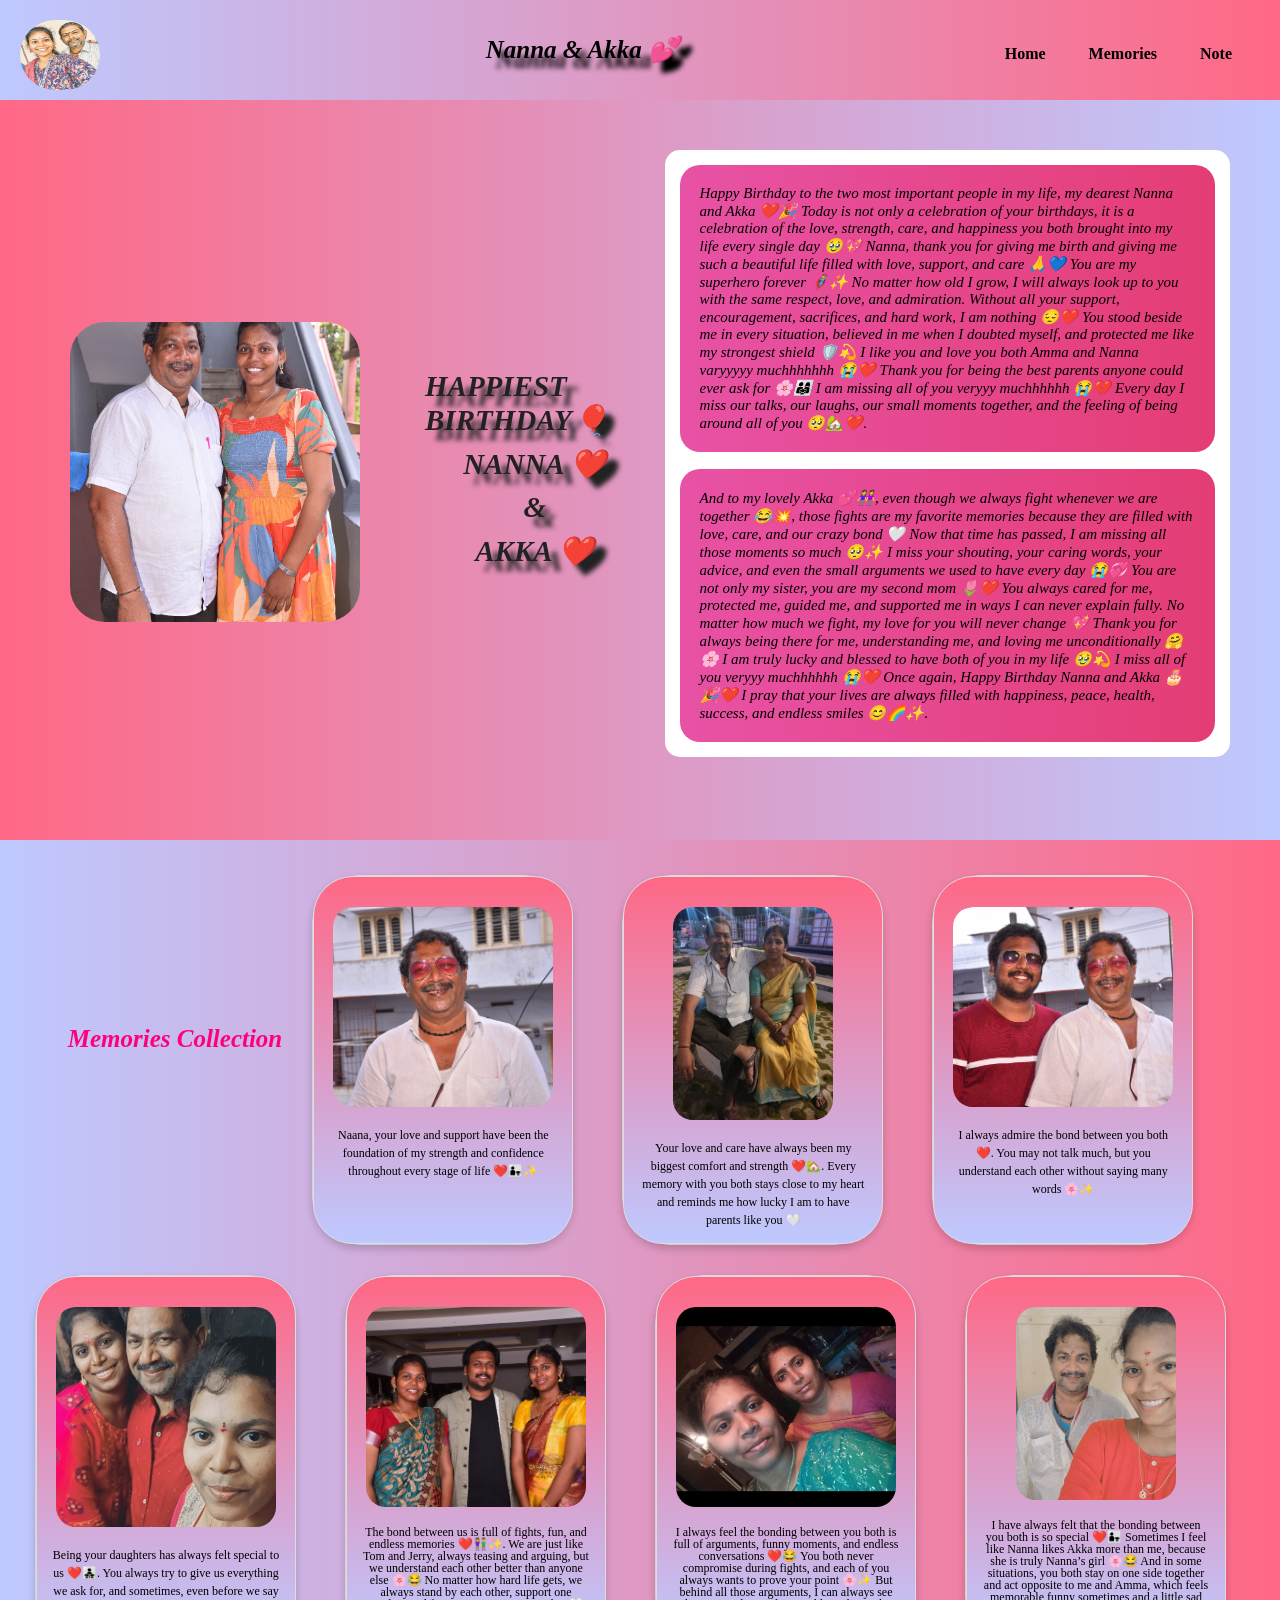
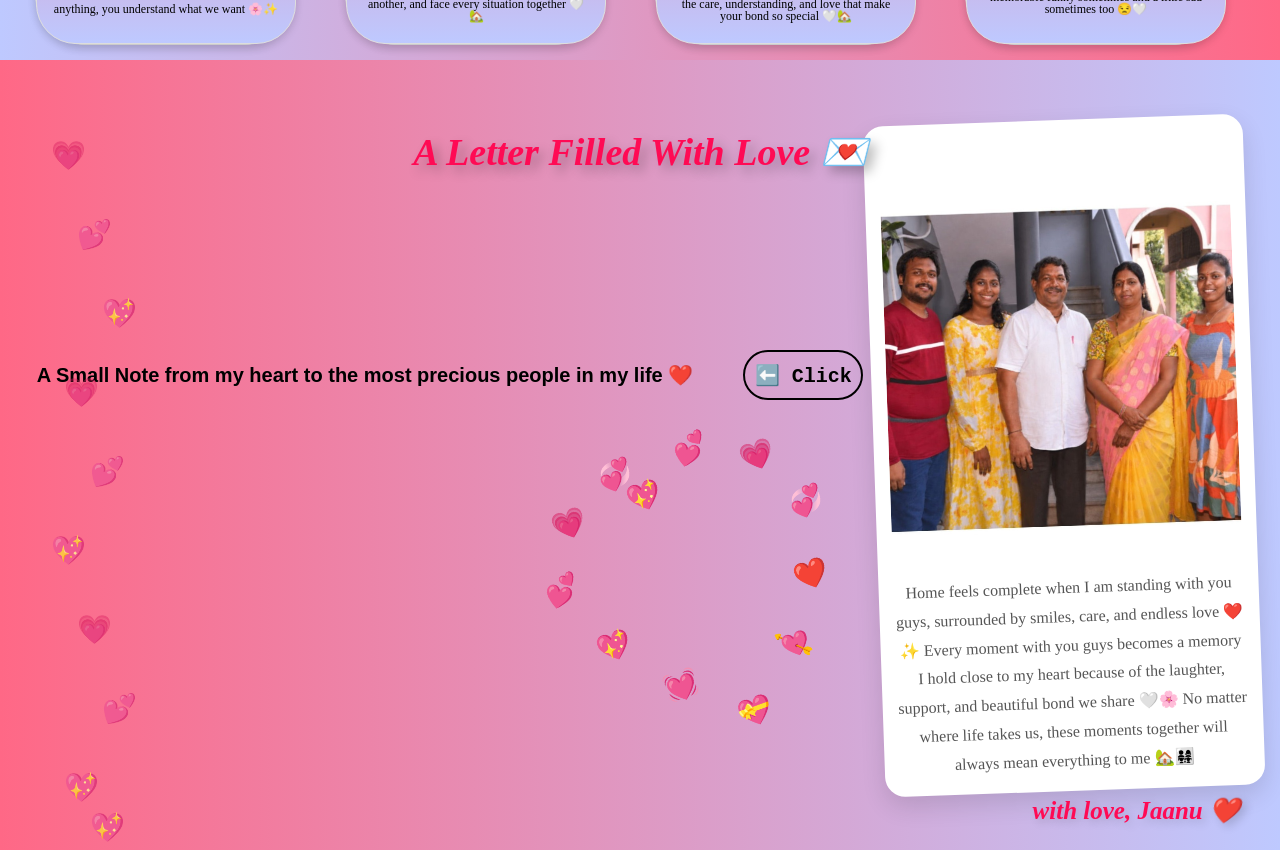
==== index.html @ ef70149a "Initial commit" ====
<!DOCTYPE html>
<html lang="en">
<head>
    <meta charset="UTF-8">
    <meta name="viewport" content="width=device-width, initial-scale=1.0">
    <meta name="viewport" content="width=device-width, initial-scale=1.0">
    <title>HBD Nanna & Akka</title>
    <link rel="stylesheet" href="styles.css">
</head>
<body>
    <div class="nav">
    <img src="./static/logo.jpeg" alt="logo">
    <h3>Nanna & Akka 💕</h3>
    <div>
        <nav>
            <a href="#home">Home</a>
            <a href="#memories">Memories</a>
            <a href="#note">Note</a>
        </nav>
    </div>
    </div>
    <section class="home" id="home">
        <div class="main">
            <div class="wish">
                <div>
                    <img src="./static/hbd.jpeg" alt="">
                </div>
                <div class="wish-text">
                    <h2 class="hbd">HAPPIEST BIRTHDAY🎈</h2>
                    <h2 class="dad">NANNA ❤️</h2> 
                    <h2 class="and">& </h2>
                    <h2 class="sis">AKKA ❤️</h2>
                </div>
            </div>
            <div class="content">
                <p>
                    Happy Birthday to the two most important people in my life, my dearest Nanna and Akka ❤️🎉 
                    Today is not only a celebration of your birthdays, it is a celebration of the love, strength, care, and happiness you 
                    both brought into my life every single day 🥹💖 Nanna, thank you for giving me birth and giving me such a beautiful life 
                    filled with love, support, and care 🙏💙 You are my superhero forever 🦸‍♂️✨ No matter how old I grow, I will always look 
                    up to you with the same respect, love, and admiration. Without all your support, encouragement, sacrifices, and hard work, 
                    I am nothing 😔❤️ You stood beside me in every situation, believed in me when I doubted myself, and protected me like my 
                    strongest shield 🛡️💫 I like you and love you both Amma and Nanna varyyyyy muchhhhhhh 😭❤️ Thank you for being the 
                    best parents anyone could ever ask for 🌸👨‍👩‍👧 I am missing all of you veryyy muchhhhhh 😭💔 Every day I miss our talks, 
                    our laughs, our small moments together, and the feeling of being around all of you 🥺🏡❤️.
                </p><br>
                <p>
                    And to my lovely Akka 💕👭, even though we always fight whenever we are together 😂💥, 
                    those fights are my favorite memories because they are filled with love, care, and our crazy bond 🤍 
                    Now that time has passed, I am missing all those moments so much 🥺✨ I miss your shouting, your caring words, 
                    your advice, and even the small arguments we used to have every day 😭💞 You are not only my sister, you are my 
                    second mom 🌷❤️ You always cared for me, protected me, guided me, and supported me in ways I can never explain fully.
                     No matter how much we fight, my love for you will never change 💖 Thank you for always being there for me, understanding 
                     me, and loving me unconditionally 🤗🌸 I am truly lucky and blessed to have both of you in my life 🥹💫 I miss all of you 
                     veryyy muchhhhhh 😭❤️ Once again, Happy Birthday Nanna and Akka 🎂🎉❤️ I pray that your lives are always filled with happiness, 
                     peace, health, success, and endless smiles 😊🌈✨.
                </p>
            </div>
        </div>
    </section>
    <section class="memories" id="memories">
        <div class="card">
            <div class="maincard">
                <h3>Memories Collection</h3>
                <div class="carditems">
                    <div class="front">
                        <img src="./static/dad.jpeg" alt="" style="height:200px;width:220px; ">
                        <h5>
                            Naana, your love and support have been the foundation of my strength and confidence throughout every stage of life ❤️👨‍👧✨</h5>
                    </div>
                    <div class="back">
                        <img src="./static/cute.jpeg" alt="" style="height:230px;width:220px; ">
                        <h5>
                            Some memories fade with time, but the moments with you stay in my heart forever 💫📸                        </h5>
                    </div>
                </div>
                <div class="carditems">
                    <div class="front">
                        <img src="./static/cuties.jpeg" alt="">
                        <h5>
                            Your love and care have always been my biggest comfort and strength ❤️🏡. Every memory with you both stays close to my heart and reminds me how lucky I am to have parents like you 🤍                        </h5>
                    </div>

                    <div class="back">
                        <img src="./static/crazy.jpeg" alt="" style="height:220px;width:220px; ">
                        <h6 style="line-height: 0.7;margin-top: 2px;">
                            I always feel that the bonding between Amma and us is full of fun, laughter, and endless memories ❤️👩‍👧‍👧
                            We spend so much time together watching dramas, movies, and enjoying every small moment 🌸🎬✨
                            Sometimes people even think we are not mother and daughters, they feel like we are three sisters, because Amma 
                            looks younger than us and the way we all laugh and enjoy together makes our bond feel so special 🤍😂
                        </h6>
                    </div>
                </div>
                <div class="carditems">
                    <div class="front">
                        <img src="./static/heros.jpeg" alt="" style="height:200px;width:220px; ">
                        <h5>
                            I always admire the bond between you both ❤️. You may not talk much, but you understand each other without saying many words 🌸✨ </h5>
                     </div>

                    <div class="back">
                        <img src="./static/copy cat.jpeg" alt="" style="height:220px;width:220px; ">
                        <h6 style="line-height: 0.8;margin-top: 6px;">
                            I always feel that the bonding between you both is full of fights, arguments, and funny moments ❤️😂
                            Even though you both fight a lot, I know how much you care for each other and for me 🌸✨
                            In every difficult situation, you both stand by me, support me, and help me in every possible way, which 
                            always makes me feel lucky and safe 🤍🏡
                        </h6>
                    </div>
                </div>
                <div class="carditems">
                    <div class="front">
                        <img src="./static/tri.jpeg" alt="" style="height:220px;width:220px; ">
                        <h5>
                            Being your daughters has always felt special to us ❤️👨‍👧‍👧. You always try to give us everything we ask for, and sometimes, even before we say anything, you understand what we want 🌸✨</h5>
                    </div>

                    <div class="back">
                        <img src="./static/admiring.jpeg" alt="" style="height:220px;width:220px; ">
                        <h6>
                            No matter how much we fight, laugh, tease, or annoy each other, you will always be my safe place ❤️👭
                            From sharing little secrets 🤭
                            to supporting each other during hard days 🌸
                            our bond keeps getting stronger with every memory ✨
                        </h6>
                    </div>
                </div>
                <div class="carditems">
                    <div class="front">
                        <img src="./static/trio.jpeg" alt="" style="height:200px;width:220px; ">
                        <h6>
                            The bond between us is full of fights, fun, and endless memories ❤️👫✨. We are just like Tom and Jerry, 
                            always teasing and arguing, but we understand each other better than anyone else 🌸😂 No matter how hard 
                            life gets, we always stand by each other, support one another, and face every situation together 🤍🏡
                        </h6>
                    </div>

                    <div class="back">
                        <img src="./static/amma nanna.jpeg" alt="" style="height:220px;width:220px; ">
                        <h6 style="line-height: 0.7;margin-top: 1px;">
                            I have always felt that the bonding between you both is built on silent understanding and support ❤️🏡
                            You both never openly express your struggles and always try to handle every difficulty quietly without letting 
                            me see the pain behind it 🌸🤍 No matter how hard the situation becomes, I can always see the way you both 
                            understand each other without many words and stay strong for one another through every difficult phase ✨
                        </h6>
                    </div>
                </div>
                <div class="carditems">
                   <div class="front">
                        <img src="./static/akka amma.jpeg" alt="" style="height:200px;width:220px; ">
                        <h6>
                            I always feel the bonding between you both is full of arguments, funny moments, and endless conversations ❤️😂
                            You both never compromise during fights, and each of you always wants to prove your point 🌸✨
                            But behind all those arguments, I can always see the care, understanding, and love that make your bond so special 🤍🏡

                        </h6>
                    </div>

                    <div class="back">
                        <img src="./static/strength.jpeg" alt="" style="height:220px;width:220px; ">
                        <h6>
                            I always feel that you three are so similar in many ways ❤️✨
                            None of you easily express your worries or problems  to others 🌸
                            You always try to stay strong and solve everything by yourselves, no matter how difficult the situation is 🤍🏡
                        </h6>
                    </div>
                </div>
                <div class="carditems">
                    <div class="front">
                        <img src="./static/akka nanna.jpeg" alt="">
                        <h6>
                            I have always felt that the bonding between you both is so special ❤️👨‍👧
                            Sometimes I feel like Nanna likes Akka more than me, because she is truly Nanna’s girl 🌸😂
                            And in some situations, you both stay on one side together and act opposite to me and Amma, 
                            which feels memorable funny sometimes and a little sad sometimes too 😒🤍
                        </h6>
                    </div>

                    <div class="back">
                        <img src="./static/me nanna.jpeg" alt="" style="height:200px;width:220px; ">
                        <h5 style="line-height: 0.8;margin-top: 6px;">
                            Nanna, I know I am always Amma’s girl, and in most situations I support Amma only ❤️😂
                            But that never means I love you any less, because I love you both in the same way 🌸✨
                            I always enjoy arguing with you for small things, especially when I take Amma’s side just for fun 🤍
                            Those funny arguments, disagreements, and little conversations with you are some of my favorite memories, 
                            and I love them so much Nanna 🏡👨‍👧
                        </h5>
                    </div>
                </div>
                <div class="carditems">
                    <div class="front">
                        <img src="./static/feel.jpeg" alt="" style="height: 210px;">
                        <h5>
                            You are not only my sister, you are my best friend, my happiness, and my forever partner in all the chaos 💕🌈
                        </h5>
                    </div>

                    <div class="back">
                        <img src="./static/hero.jpeg" alt="">
                        <h5 style="line-height: 1.3;margin-top: 10px;">
                            Nanna, you have always been my hero ❤️👨‍👧
                            The way you stay strong, take care of everyone, and handle every responsibility inspires me every day 🌸✨
                            Your support, love, and silent sacrifices mean more to me than words can ever express 🤍🏡
                        </h5>
                    </div>
                </div>
            </div>
        </div>
    </section>
    <section class="note" id="note">

        <div class="container" id="container">

            <!-- HEARTS -->

            <div class="heart heart1">💖</div>

            <div class="heart heart2">💕</div>

            <div class="heart heart3">💗</div>

            <div class="heart heart4">💖</div>

            <div class="heart heart5">💕</div>

            <div class="heart heart6">💗</div>

            <div class="heart heart7">💖</div>

            <div class="heart heart8">💕</div>

            <div class="heart heart9">💗</div>

            <div class="heart heart10">💖</div>
            
            <!-- <div class="heart heart11">❤️</div>

            <div class="heart heart12">💕</div>

            <div class="heart heart13">💗</div>

            <div class="heart heart14">💖</div>

            <div class="heart heart15">💕</div>

            <div class="heart heart16">💗</div>

            <div class="heart heart17">💖</div>

            <div class="heart heart18">❤️</div>

            <div class="heart heart19">💗</div>

            <div class="heart heart20">❤️</div> -->
        </div>
        <h2 class="note-heading">
            A Letter Filled With Love 💌
        </h2>
        <div class="text">
            <h1>
                <button>
                    <a href="envolop.html">
                        A Small Note from my heart to the most precious people in my life ❤️
                    </a>
                <button class="click">
                    <a href="envolop.html" class="clickbtn">⬅️ Click</a>
                </button>
                </button>
            </h1>
        </div>
        <div class="heart-shape">

            <span>💖</span>
            <span>💕</span>
            <span>💗</span>
            <span>💞</span>
            <span>❤️</span>
            <span>💘</span>
            <span>💝</span>
            <span>💓</span>
            <span>💖</span>
            <span>💕</span>
            <span>💗</span>
            <span>💞</span>
        </div>

        <div class="note-card">
            <div class="note-content">
                <img src="./static/family.jpeg" >
                <p>Home feels complete when I am standing with you guys, surrounded by smiles, care, and endless love ❤️✨ 
                    Every moment with you guys becomes a memory I hold close to my heart because of the laughter, support, 
                    and beautiful bond we share 🤍🌸 No matter where life takes us, these moments together will always mean 
                    everything to me 🏡👨‍👩‍👧‍👧</p>
            </div>
        </div>
        <h3 class="with-love">
            with love, Jaanu ❤️
        </h3>
    </section>
</body>
</html>
---- styles.css ----
body{
    margin: 0px;
}
*{
    margin: 0;
    padding: 0;
    box-sizing: border-box;
}
.nav{
    background: linear-gradient(to left, #ff6886, #bec9ff);
    color: black;
    display: flex;
    height: 100px;
    justify-content: space-between;
    h3{
        margin-top: 35px;
        padding-left:70px;
        font-family: Cambria, Cochin, Georgia, Times, 'Times New Roman', serif; 
        font-style: italic;
        font-size: 25px;
        text-shadow: 10px 10px 5px;
        transition: color 0.25s,
                    font-family 0.25s,
                    margin 0.25s;
        cursor: pointer;
    }
    h3:hover{
        margin: 35px;
        color: rgb(255, 69, 100);
        font-family: cursive;
    }
    img{
        margin: 20px;
        width: 80px;
        height: 70px;
        border-radius: 35px;
        transition: width 0.15s,
                    height 0.15s,
                    box-shadow 0.15s;
    }
    img:hover{
        width: 85px;
        height: 75px;
        box-shadow: 9px 9px 25px;
    }
    div,a{
        justify-content: space-around;
        /* margin:16px; */
        margin-top: 30px;
        margin-right: 9px;
        padding: 15px;
        text-decoration: none;
        font-weight: bold;
        color: black;
        cursor: pointer;
        transition: text-decoration 1s,
                    color 1s,
                    font-family 1s,
                    font-size 1s;
    }
    a:hover{
        text-decoration: underline;
        color: rgb(255, 33, 107);
        font-family:monospace;
        font-size: 16px;
    }
}

.home{
    background: linear-gradient(to right, #ff6886, #bec9ff);
    color: white;
    height: 740px;
    align-items: center;
    padding: 50px;
    position: relative;
    .main{
        align-items: center;
        display: flex;
        justify-content: space-between;
    }
    
    .wish{
        display:flex;
        justify-content: center;
        gap: 40px;
        padding: 20px;
        margin-top: 40px;
        /* color: #ff0059; */
        color: #222;
        font-weight: bold;
        font-style: italic;
        align-items: center;
        text-shadow: 10px 10px 5px;
        cursor: pointer;
    }
    .wish img{
        width:290px;
        height:300px;
        border-radius: 35px;
        object-fit: cover;
        transition:  transform 0.3s ease,
                     box-shadow 0.3s ease;
    }
    .wish img:hover{
        width:300px;
        height:320px;
        border-radius: 45px;
        transform: translateY(-25px);
        box-shadow: 0 12px 25px rgba(0,0,0,0.2);
    }
    .wish h2{
        padding-bottom: 10px;
        padding-left: 25px;
        margin: 0;
        font-size: 29px;
    }
    .wish h2:hover{
        font-size: 33px;
        font-weight: bold;
        
    }
    
   .wish-text{
        display: flex;
        flex-direction: column;
        justify-content: center;
        align-items: center;
    }

    .content{
        background-color: white;
        color: black;
        border: none;
        border-radius: 15px;
        padding: 15px;
        width: 670px;
        font-style: italic;
        font-size: 15px;
        cursor: pointer;
        p{
            background: linear-gradient(to right, #e852a5, #e43d75);
            padding: 20px;
            border-radius: 20px;
            cursor: pointer;
            transition: font-size 0.1s,
                        font-family 0.1s,
                        font-weight 0.2s;
        }
        p:hover{
            background: linear-gradient(to right, #f7919e,#f5b3bb);
            font-size: 16px;
            font-weight: bold;
            font-family:system-ui, -apple-system, BlinkMacSystemFont, 'Segoe UI', Roboto, Oxygen, Ubuntu, Cantarell, 'Open Sans', 'Helvetica Neue', sans-serif;
        }
        p:active{
             transform: scale(0.95);
             transition: all 0.2s
        }
    }
}

.memories{
    background: linear-gradient(to left, #ff6886, #bec9ff);
    height: 820px;
    align-items: center;
    padding: 20px;
    color: black;
    position: relative;
    .card{
        align-items: center;
        display:flex;
        justify-content: space-between;
    }
    .maincard{
        display:flex;
        flex-wrap: wrap;
        gap: 30px;
        justify-content: center;
        padding: 15px;
    }
    h3{
        color: rgb(255, 0, 123);
        font-size: 25px;
        margin-top: 150px;
        font-family: Georgia, 'Times New Roman', Times, serif;
        font-style: italic;
    }
    h3:hover{
        font-family:monospace;
        font-style: italic;
        font-size: 23px;
    }
    .maincard .carditems{
        width: 260px;
        height: 370px;
        position: relative;
        background-color: white;
        margin-right: 20px;
        border: 1px solid #ddd;
        border-radius: 50px;
        text-align: center;
        box-shadow: 0 4px 8px rgba(0,0,0,0.1);
        transition: transform 0.9s;
        transform-style: preserve-3d;
        cursor: pointer;
    }
    .carditems:hover {
        /* transform: translateY(-5px); Slight lift effect on hover */
        transform: rotateY(180deg);
    }
    .carditems:active {
        transform: rotateX(360deg);
    }
    
    .front,
    .back{
        position: absolute;
        width: 260px;
        height: 100%;
        background-color: white;
        border-radius: 40px;
        border: 1px solid #ddd;
        box-shadow: 0 4px 8px rgba(0,0,0,0.1);
        backface-visibility: hidden;
        overflow: hidden;
        padding: 15px;
        text-align: center;
    }

    .front{
        background: linear-gradient(to bottom, #ff6886, #bec9ff);
    }
    .front img{
        margin-top: 15px;
        width: 160px;
        height: auto;
        object-fit: cover;
        border-radius: 20px;
    }
    .front h5{
        margin-top: 15px;
        font-size: 12px;
        font-family: cursive;
        font-weight: 500;
        line-height: 1.5;
    }
    .front h6{
        margin-top: 15px;
        font-size: 12px;
        font-family: cursive;
        font-weight: 500;
        line-height: 1.0;
    }

    .back{
        transform: rotateY(180deg);
        background: linear-gradient(to right, #ffb6c1, #ffd6e8);
    }
    .back img{
        margin-top: 15px;
        width: 160px;
        height: auto;
        object-fit: cover;
        border-radius: 20px;
    }

    .back h5{
        margin-top: 15px;
        font-size: 12px;
        font-family: cursive;
        line-height: 1.5;
        color: #222;
    }
    .back h6{
        margin-top: 15px;
        font-size: 12px;
        font-family: cursive;
        line-height: 1.0;
        color: #222;
    }
}
.note{
    background: linear-gradient(to right, #ff6886, #bec9ff);
    height: 790px;
    align-items: center;
    padding: 20px;
    color: black;
    display:flex;
    justify-content: space-around;
    position: relative;
    overflow: hidden;
    img{
        width: 250px;
        height: 210px;
        border-radius: 35px;

    }
    button{
        border: none;
        background:none
    }
    a{
        color: black;
        text-decoration: none;
        font-size: 20px;
        font-weight: bold;
    }
    a:hover{
        font-family: monospace;
        font-size: 22px;

    }
    h1{
        margin-top: 20px;
    }
    .text{
        margin-top: -180px;
    }
    .note-heading{
        position: absolute;

        top: 70px;
        left: 50%;

        transform: translateX(-50%);

        font-size: 38px;
        font-family: cursive;
        font-style: italic;
        font-weight: bold;

        color: #ff0a54;

        text-shadow: 6px 6px 12px rgba(0,0,0,0.25);

        z-index: 5;

        text-align: center;

        animation: glow 2s infinite alternate;
    }

    /* Glow Effect */

    @keyframes glow{
 
        from{
            transform: translateX(-50%) scale(1);
        }

        to{
            transform: translateX(-50%) scale(1.05);
        }
    }
    .click{
        margin-left: 50px;
        width:120px;
        height: 50px;
        border-radius: 25px;
        color: white;
        font-size: 18px;
        border: none;
        border: 2px solid black;
        font-family: monospace;
        cursor: pointer;
    }
    .click:hover{
        width: 150px;
        height: 60px;
        color: white;
        font-family: cursive;
        font-size: 20px;

    }
    .note-card{
        background:white;
        padding:15px;
        border-radius:20px;
        box-shadow:0 10px 25px rgba(0,0,0,0.12);
        transform:rotate(-2deg);
        transition:0.4s;
        width:380px;
        height: auto;
        cursor: pointer;
    }
    .note-card:hover{
        transform:scale(1.03);

    }
    .note-content img{
        width:350px;
        height:420px;
        object-fit:cover;
        border-radius:15px;
    }

    .note-content p{
        margin-top:15px;
        text-align:center;
        line-height:1.8;
        color:#555;
    }

    /* HEARTS */

    .heart{
        position: absolute;
        font-size: 28px;
        animation: floatHearts 6s linear infinite;
        opacity: 0.8;
    }

    /* Different Positions */

    .heart1{ left:5%; top:90%; animation-delay:0s; }
    .heart2{ left:8%; top:80%; animation-delay:1s; }
    .heart3{ left:6%; top:70%; animation-delay:2s; }
    .heart4{ left:4%; top:60%; animation-delay:3s; }
    .heart5{ left:7%; top:50%; animation-delay:4s; }
    .heart6{ left:5%; top:40%; animation-delay:5s; }
    .heart7{ left:8%; top:30%; animation-delay:1.5s; }
    .heart8{ left:6%; top:20%; animation-delay:2.5s; }
    .heart9{ left:4%; top:10%; animation-delay:3.5s; }
    .heart10{ left:7%; top:95%; animation-delay:4.5s; }

    .heart11{ left:95%; top:90%; animation-delay:0.5s; }
    .heart12{ left:97%; top:80%; animation-delay:1.5s; }
    .heart13{ left:96%; top:70%; animation-delay:2.5s; }
    .heart14{ left:98%; top:60%; animation-delay:3.5s; }
    .heart15{ left:96%; top:50%; animation-delay:4.5s; }
    .heart16{ left:98%; top:40%; animation-delay:5.5s; }
    .heart17{ left:97%; top:30%; animation-delay:1s; }
    .heart18{ left:95%; top:20%; animation-delay:2s; }
    .heart19{ left:98%; top:10%; animation-delay:3s; }
    .heart20{ left:96%; top:95%; animation-delay:4s; }

    /* FLOAT ANIMATION */

    @keyframes floatHearts{

        0%{
            transform: translateY(0) scale(0.8);
            opacity: 0;
        }

        20%{
            opacity: 1;
        }

        50%{
            transform: translateY(-120px) translateX(10px) scale(1);
        }

        100%{
            transform: translateY(-250px) translateX(-10px) scale(1.2);
            opacity: 0;
        }
    }

    .heart-shape{
    position: absolute;

    left: 40%;
    top: 47%;

    width: 350px;
    height: 320px;
    transform: rotate(-20deg);
}
.heart-shape:hover{
    width: 450px;
    height: 320px;
    transform: rotate(-2deg);
}

/* Common Heart Style */

.heart-shape span{
    position: absolute;
    font-size: 28px;

    animation: pulse 2s infinite ease-in-out;
}

/* Heart Shape Positions */

.heart-shape span:nth-child(1){
    top: 40px;
    left: 150px;
}

.heart-shape span:nth-child(2){
    top: 10px;
    left: 210px;
}

.heart-shape span:nth-child(3){
    top: 40px;
    left: 270px;
}

.heart-shape span:nth-child(4){
    top: 100px;
    left: 300px;
}

.heart-shape span:nth-child(5){
    top: 170px;
    left: 280px;
}

.heart-shape span:nth-child(6){
    top: 230px;
    left: 240px;
}

.heart-shape span:nth-child(7){
    top: 280px;
    left: 180px;
}

.heart-shape span:nth-child(8){
    top: 230px;
    left: 120px;
}

.heart-shape span:nth-child(9){
    top: 170px;
    left: 70px;
}

.heart-shape span:nth-child(10){
    top: 100px;
    left: 40px;
}

.heart-shape span:nth-child(11){
    top: 40px;
    left: 70px;
}

.heart-shape span:nth-child(12){
    top: 10px;
    left: 130px;
}

.with-love{

    position:absolute;

    bottom:25px;
    right:40px;

    font-size:25px;

    font-family:cursive;

    color:#ff0a54;

    font-style:italic;

    text-shadow:4px 4px 10px rgba(0,0,0,0.15);

    animation:loveGlow 2s infinite alternate;
}

/* ANIMATION */

@keyframes loveGlow{

    from{
        transform:scale(1);
        opacity:0.9;
    }

    to{
        transform:scale(1.05);
        opacity:1;
    }
}

/* MOBILE */

@media screen and (max-width:768px){

    .with-love{

        position:relative;

        right:auto;
        bottom:auto;

        margin-top:20px;

        text-align:center;

        font-size:22px;
    }

}


/* Animation */

@keyframes pulse{

    0%{
        transform: scale(1);
    }

    50%{
        transform: scale(1.2);
    }

    100%{
        transform: scale(1);
    }
}
}


/* ========================= */
/* RESPONSIVE DESIGN */
/* ========================= */

@media screen and (max-width: 768px){

    body{
        overflow-x: hidden;
    }

    /* NAVBAR */

    .nav{
        height: auto;
        flex-direction: column;
        align-items: center;
        padding: 10px;
    }

    .nav h3{
        padding-left: 0;
        margin-top: 10px;
        font-size: 22px;
        text-align: center;
    }

    .nav div,a{
        margin-top: 10px;
        padding: 8px;
        font-size: 14px;
    }

    /* HOME SECTION */

    .home{
        height: auto;
        padding: 20px;
    }

    .home .main{
        flex-direction: column;
        gap: 30px;
    }

    .home .wish{
        flex-direction: column;
        text-align: center;
        gap: 20px;
    }

    .home .wish img{
        width: 220px;
        height: 240px;
    }

    .home .wish h2{
        font-size: 24px;
        padding-left: 0;
    }

    .home .content{
        width: 100%;
        font-size: 13px;
    }

    .home .content p{
        padding: 15px;
    }

    /* MEMORIES */

    .memories{
        height: auto;
        padding-bottom: 40px;
    }

    .memories .maincard{
        flex-direction: column;
        align-items: center;
    }

    .memories h3{
        margin-top: 40px;
        text-align: center;
    }

    .memories .maincard .carditems{
        width: 240px;
        height: 350px;
        margin-right: 0;
    }

    .front,
    .back{
        width: 240px;
    }

    /* NOTE SECTION */

    .note{
        height: auto;
        flex-direction: column;
        gap: 40px;
        padding: 30px 20px;
    }

    .note .text{
        margin-top: 0;
        text-align: center;
        z-index: 2;
    }

    .note h1{
        font-size: 18px;
        line-height: 1.6;
    }

    .note .click{
        margin-left: 0;
        margin-top: 20px;
    }

    .note-card{
        width: 90%;
        max-width: 340px;
    }

    .note-content img{
        width: 100%;
        height: auto;

    }

    .heart-shape{
        left: 50%;
        top: 65%;
        transform: translateX(-50%) rotate(-20deg) scale(0.7);
    }

    /* FLOAT HEARTS */

    .heart{
        font-size: 22px;
    }
}
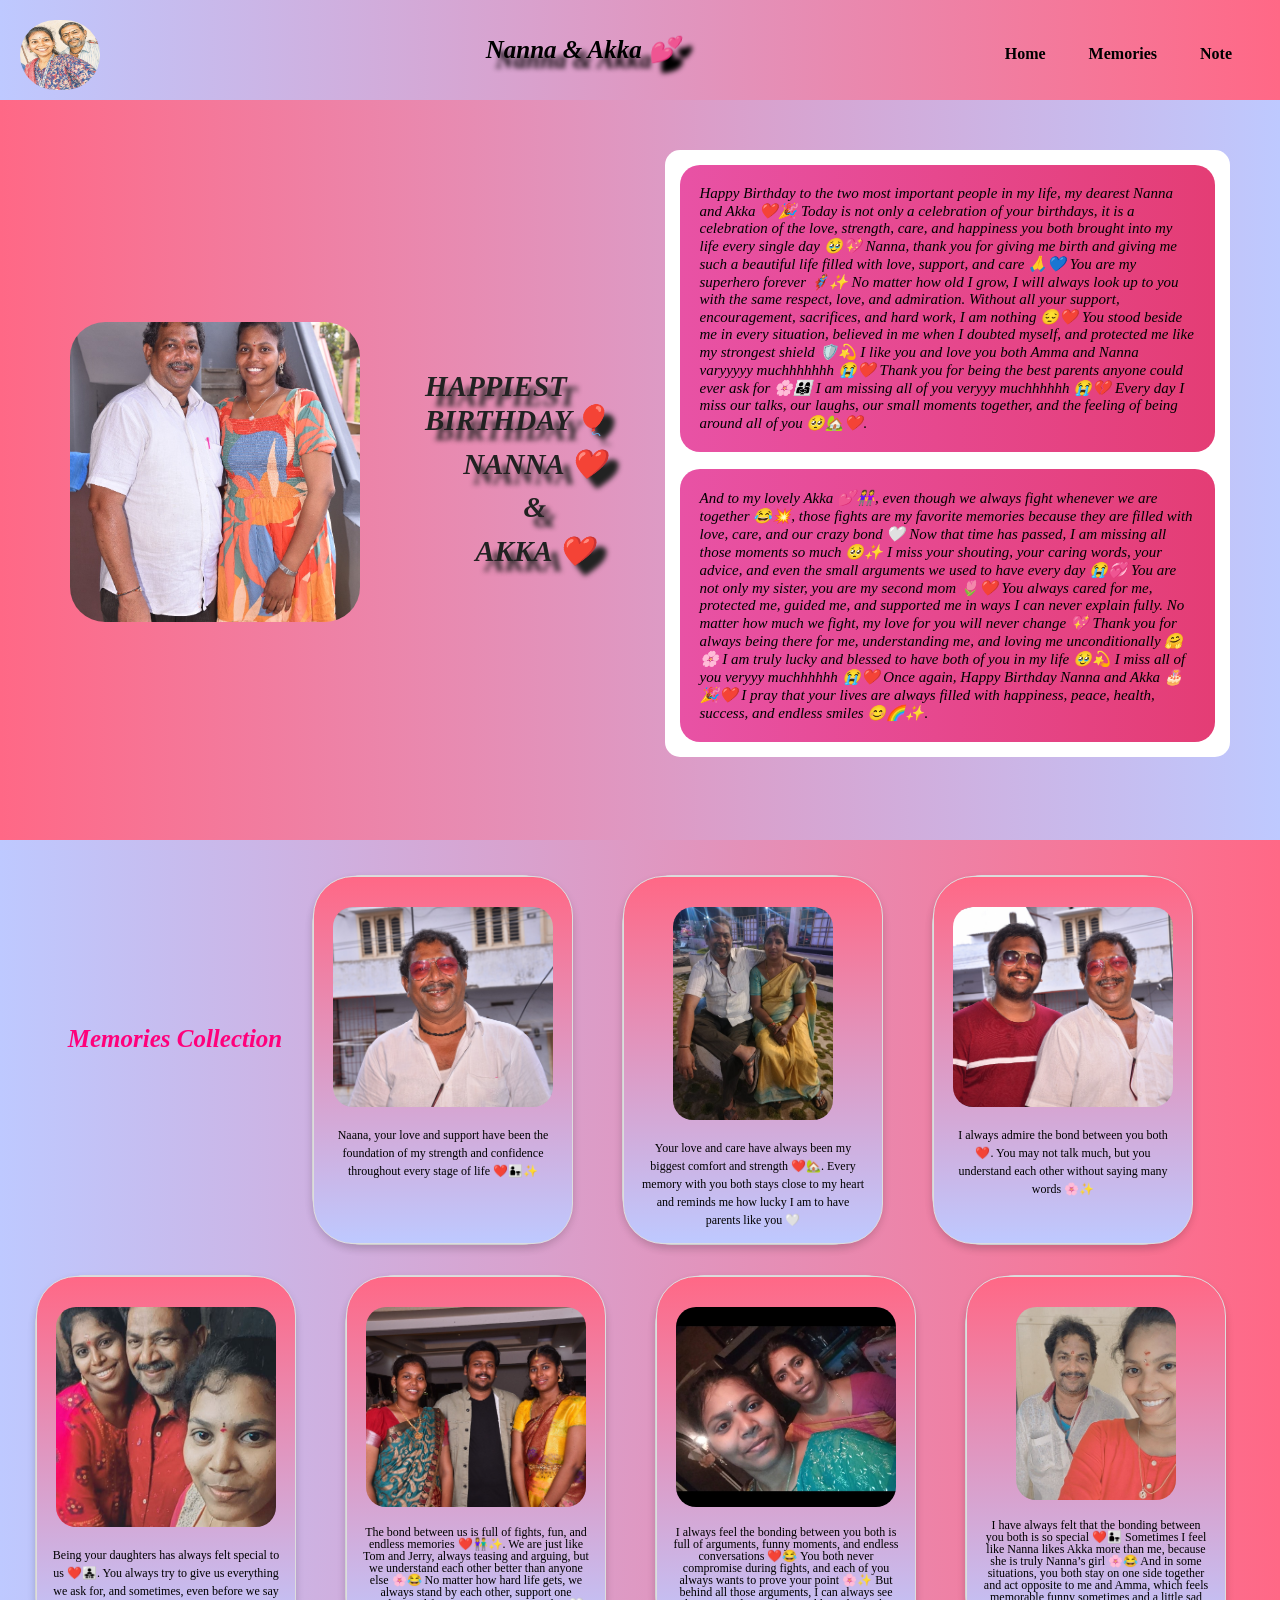
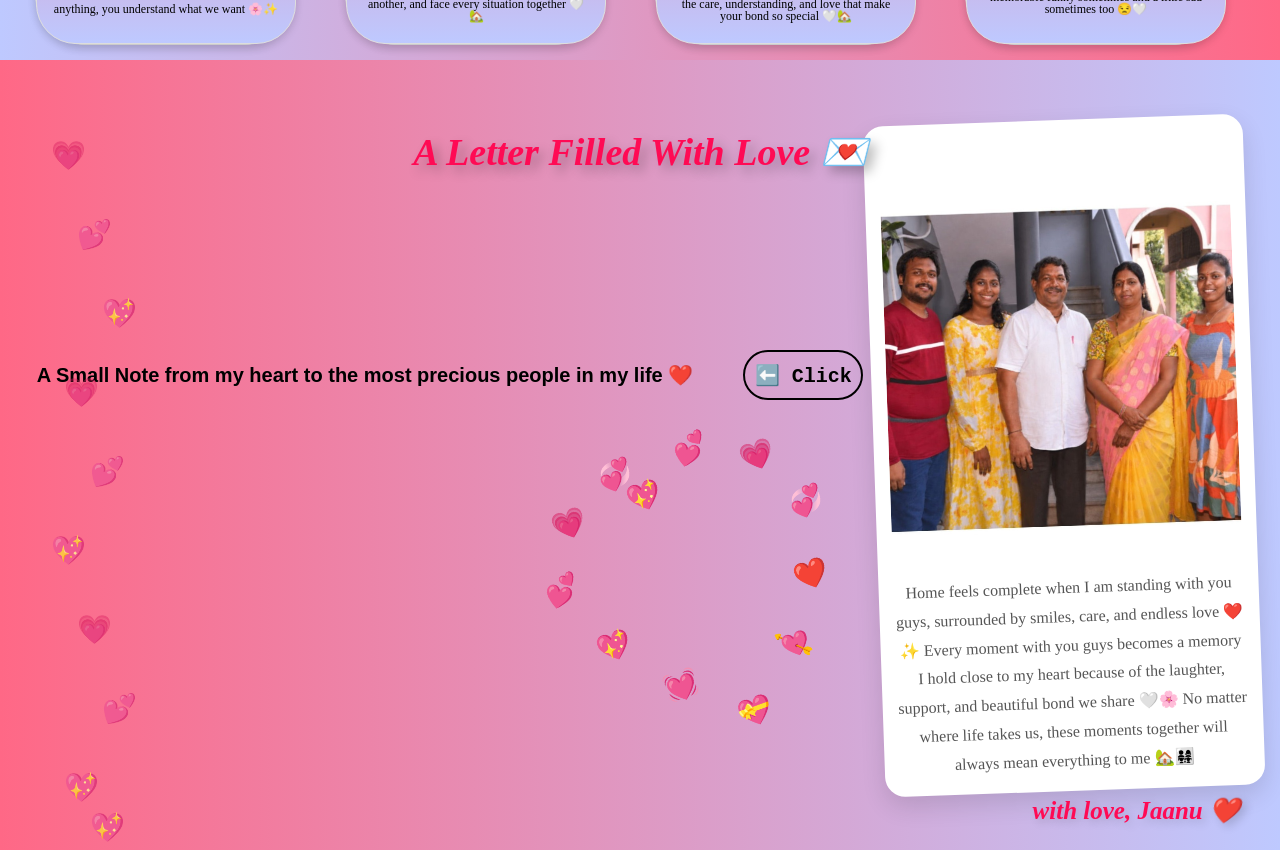
==== commit aa6f1d17: "Initial commit" ====
--- a/index.html
+++ b/index.html
@@ -3,9 +3,8 @@
 <head>
     <meta charset="UTF-8">
     <meta name="viewport" content="width=device-width, initial-scale=1.0">
-    <meta name="viewport" content="width=device-width, initial-scale=1.0">
     <title>HBD Nanna & Akka</title>
-    <link rel="stylesheet" href="styles.css">
+    <link rel="stylesheet" href="./styles.css">
 </head>
 <body>
     <div class="nav">
@@ -259,11 +258,11 @@
         <div class="text">
             <h1>
                 <button>
-                    <a href="envolop.html">
+                    <a href="./envolop.html">
                         A Small Note from my heart to the most precious people in my life ❤️
                     </a>
                 <button class="click">
-                    <a href="envolop.html" class="clickbtn">⬅️ Click</a>
+                    <a href="./envolop.html" class="clickbtn">⬅️ Click</a>
                 </button>
                 </button>
             </h1>
--- a/styles.css
+++ b/styles.css
@@ -1,6 +1,13 @@
 body{
     margin: 0px;
-}
+    width:100%;
+    overflow-x:hidden;
+}
+html{
+    font-size:16px;
+    scroll-behavior:smooth;
+}
+
 *{
     margin: 0;
     padding: 0;
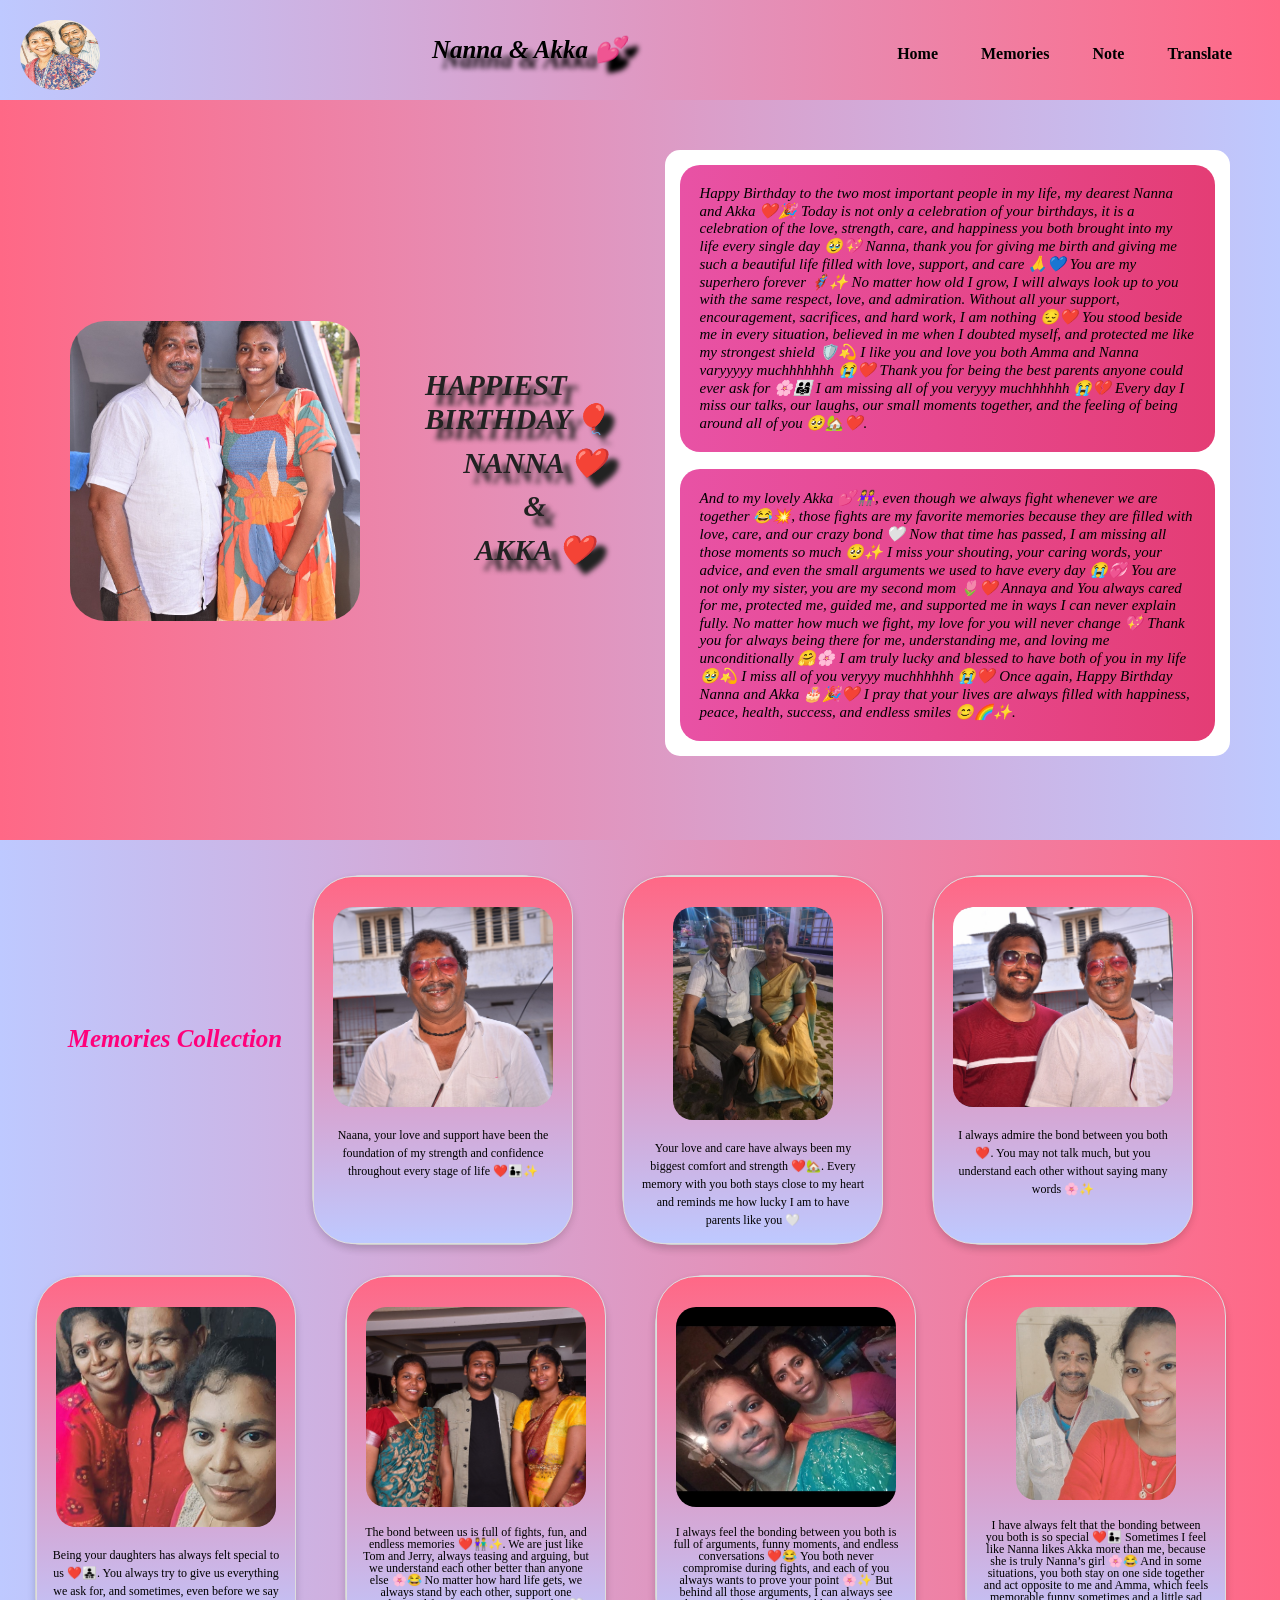
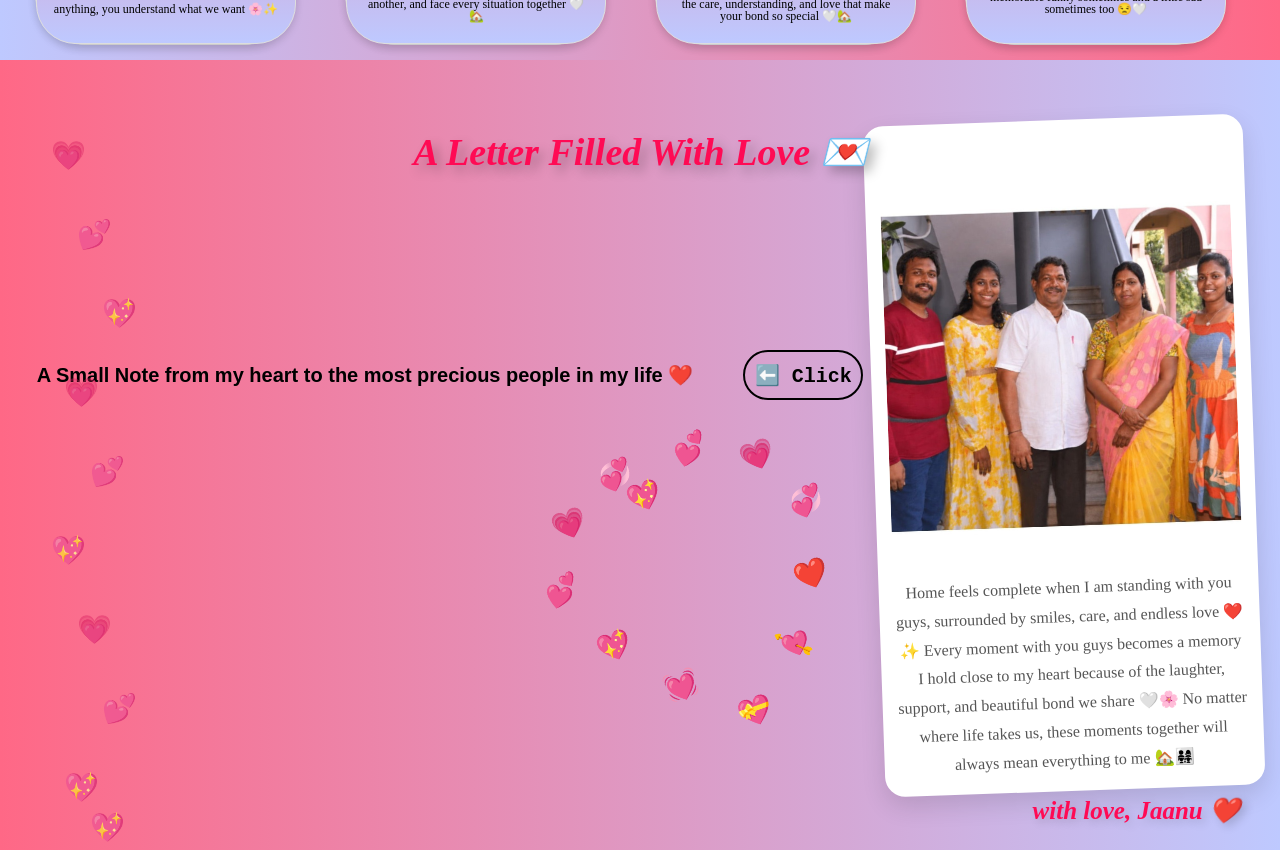
==== commit e67925e0: "Updated birthday website" ====
--- a/index.html
+++ b/index.html
@@ -15,6 +15,7 @@
             <a href="#home">Home</a>
             <a href="#memories">Memories</a>
             <a href="#note">Note</a>
+            <a href="./Translate.html">Translate</a>
         </nav>
     </div>
     </div>
@@ -42,13 +43,30 @@
                     strongest shield 🛡️💫 I like you and love you both Amma and Nanna varyyyyy muchhhhhhh 😭❤️ Thank you for being the 
                     best parents anyone could ever ask for 🌸👨‍👩‍👧 I am missing all of you veryyy muchhhhhh 😭💔 Every day I miss our talks, 
                     our laughs, our small moments together, and the feeling of being around all of you 🥺🏡❤️.
+
+                    <!-- నా జీవితంలో అత్యంత ముఖ్యమైన ఇద్దరికీ, నా ప్రియమైన నాన్న మరియు అక్కకు హృదయపూర్వక జన్మదిన శుభాకాంక్షలు ❤️🎉
+                    ఈ రోజు మీ పుట్టినరోజు మాత్రమే కాదు, మీరు ప్రతి రోజు నా జీవితంలో నింపిన ప్రేమ, బలం, జాగ్రత్త, ఆనందాల సంబరాల రోజు కూడా 🥹💖
+
+                    నాన్న, నాకు జన్మనిచ్చి, ప్రేమతో, ఆదరణతో, అండతో నిండిన అందమైన జీవితాన్ని ఇచ్చినందుకు ధన్యవాదాలు 🙏💙
+                    మీరు ఎప్పటికీ నా సూపర్ హీరోనే 🦸‍♂️✨
+                    నేను ఎంత పెద్దవాడినైనా, మీపై ఉన్న గౌరవం, ప్రేమ, అభిమానము ఎప్పటికీ అలాగే ఉంటుంది ❤️
+
+                    మీ ప్రోత్సాహం, త్యాగాలు, కష్టం, ప్రేమ లేకపోతే నేను ఏమీ కాదు 😔❤️
+                    ప్రతి పరిస్థితిలో మీరు నా వెంట నిలబడ్డారు, నేను నన్ను నేను నమ్మని సమయంలో కూడా మీరు నన్ను నమ్మారు, ఎప్పుడూ నాకు రక్షణగా నిలిచారు 🛡️💫
+
+                    అమ్మా, నాన్నా, నేను మిమ్మల్ని చాలా చాలా చాలా ప్రేమిస్తున్నాను 😭❤️
+                    ఇంత మంచి తల్లిదండ్రులుగా ఉన్నందుకు ధన్యవాదాలు 🌸👨‍👩‍👧
+
+                    నేను మీ అందరినీ చాలా చాలా మిస్ అవుతున్నాను 😭💔
+                    ప్రతి రోజు మన మాటలు, నవ్వులు, కలిసి గడిపిన చిన్న చిన్న క్షణాలు, మీ అందరితో ఉండే ఆ అనుభూతి అన్నీ నాకు చాలా గుర్తొస్తుంటాయి 🥺🏡❤️ -->
+
                 </p><br>
                 <p>
                     And to my lovely Akka 💕👭, even though we always fight whenever we are together 😂💥, 
                     those fights are my favorite memories because they are filled with love, care, and our crazy bond 🤍 
                     Now that time has passed, I am missing all those moments so much 🥺✨ I miss your shouting, your caring words, 
                     your advice, and even the small arguments we used to have every day 😭💞 You are not only my sister, you are my 
-                    second mom 🌷❤️ You always cared for me, protected me, guided me, and supported me in ways I can never explain fully.
+                    second mom 🌷❤️ Annaya and  You always cared for me, protected me, guided me, and supported me in ways I can never explain fully.
                      No matter how much we fight, my love for you will never change 💖 Thank you for always being there for me, understanding 
                      me, and loving me unconditionally 🤗🌸 I am truly lucky and blessed to have both of you in my life 🥹💫 I miss all of you 
                      veryyy muchhhhhh 😭❤️ Once again, Happy Birthday Nanna and Akka 🎂🎉❤️ I pray that your lives are always filled with happiness, 
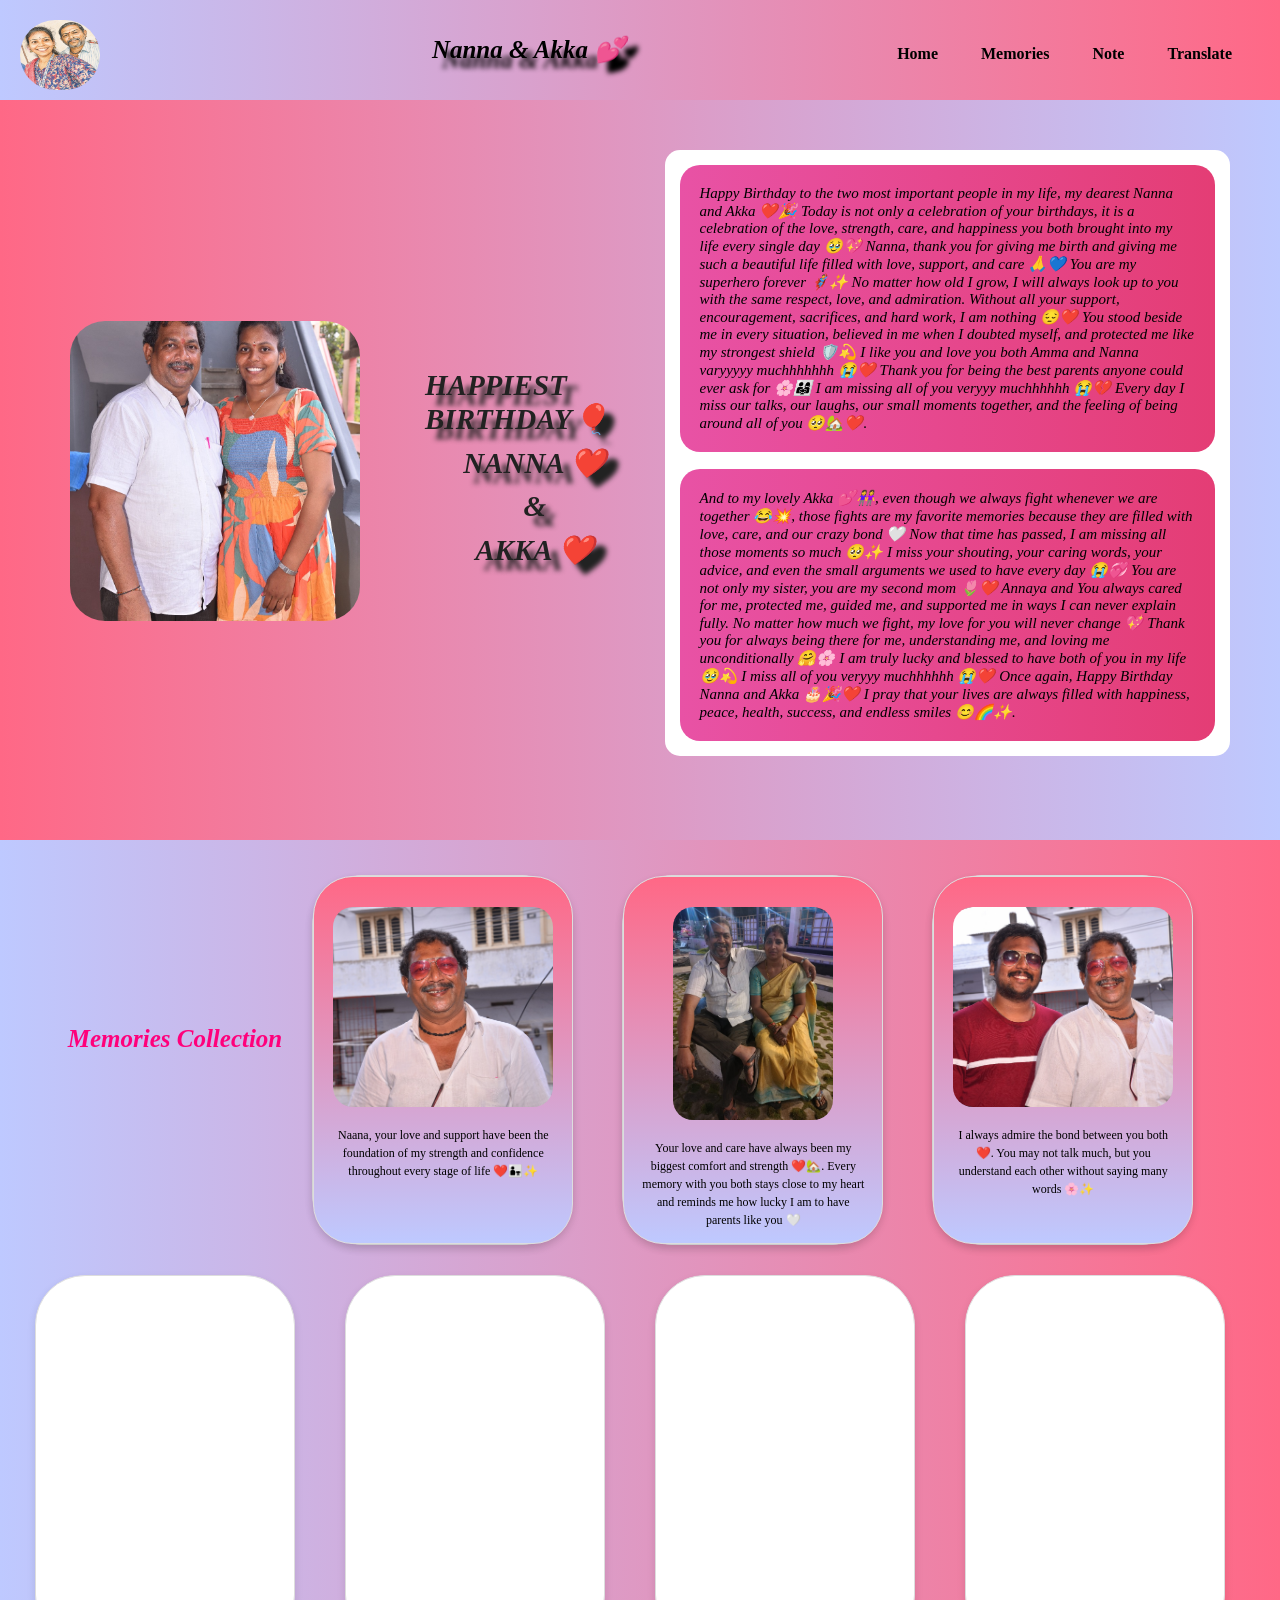
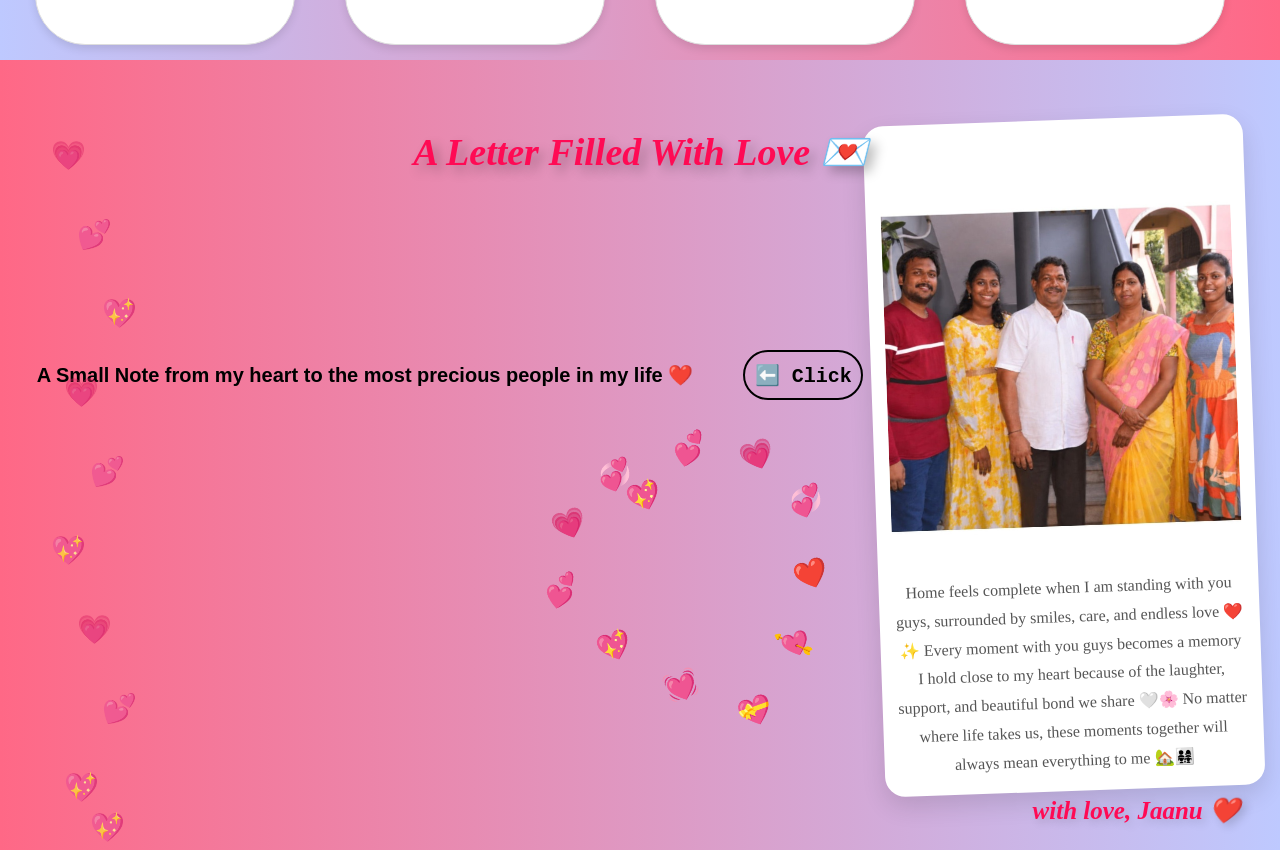
==== commit db69802d: "Changed" ====
--- a/index.html
+++ b/index.html
@@ -43,23 +43,6 @@
                     strongest shield 🛡️💫 I like you and love you both Amma and Nanna varyyyyy muchhhhhhh 😭❤️ Thank you for being the 
                     best parents anyone could ever ask for 🌸👨‍👩‍👧 I am missing all of you veryyy muchhhhhh 😭💔 Every day I miss our talks, 
                     our laughs, our small moments together, and the feeling of being around all of you 🥺🏡❤️.
-
-                    <!-- నా జీవితంలో అత్యంత ముఖ్యమైన ఇద్దరికీ, నా ప్రియమైన నాన్న మరియు అక్కకు హృదయపూర్వక జన్మదిన శుభాకాంక్షలు ❤️🎉
-                    ఈ రోజు మీ పుట్టినరోజు మాత్రమే కాదు, మీరు ప్రతి రోజు నా జీవితంలో నింపిన ప్రేమ, బలం, జాగ్రత్త, ఆనందాల సంబరాల రోజు కూడా 🥹💖
-
-                    నాన్న, నాకు జన్మనిచ్చి, ప్రేమతో, ఆదరణతో, అండతో నిండిన అందమైన జీవితాన్ని ఇచ్చినందుకు ధన్యవాదాలు 🙏💙
-                    మీరు ఎప్పటికీ నా సూపర్ హీరోనే 🦸‍♂️✨
-                    నేను ఎంత పెద్దవాడినైనా, మీపై ఉన్న గౌరవం, ప్రేమ, అభిమానము ఎప్పటికీ అలాగే ఉంటుంది ❤️
-
-                    మీ ప్రోత్సాహం, త్యాగాలు, కష్టం, ప్రేమ లేకపోతే నేను ఏమీ కాదు 😔❤️
-                    ప్రతి పరిస్థితిలో మీరు నా వెంట నిలబడ్డారు, నేను నన్ను నేను నమ్మని సమయంలో కూడా మీరు నన్ను నమ్మారు, ఎప్పుడూ నాకు రక్షణగా నిలిచారు 🛡️💫
-
-                    అమ్మా, నాన్నా, నేను మిమ్మల్ని చాలా చాలా చాలా ప్రేమిస్తున్నాను 😭❤️
-                    ఇంత మంచి తల్లిదండ్రులుగా ఉన్నందుకు ధన్యవాదాలు 🌸👨‍👩‍👧
-
-                    నేను మీ అందరినీ చాలా చాలా మిస్ అవుతున్నాను 😭💔
-                    ప్రతి రోజు మన మాటలు, నవ్వులు, కలిసి గడిపిన చిన్న చిన్న క్షణాలు, మీ అందరితో ఉండే ఆ అనుభూతి అన్నీ నాకు చాలా గుర్తొస్తుంటాయి 🥺🏡❤️ -->
-
                 </p><br>
                 <p>
                     And to my lovely Akka 💕👭, even though we always fight whenever we are together 😂💥, 
@@ -67,10 +50,10 @@
                     Now that time has passed, I am missing all those moments so much 🥺✨ I miss your shouting, your caring words, 
                     your advice, and even the small arguments we used to have every day 😭💞 You are not only my sister, you are my 
                     second mom 🌷❤️ Annaya and  You always cared for me, protected me, guided me, and supported me in ways I can never explain fully.
-                     No matter how much we fight, my love for you will never change 💖 Thank you for always being there for me, understanding 
-                     me, and loving me unconditionally 🤗🌸 I am truly lucky and blessed to have both of you in my life 🥹💫 I miss all of you 
-                     veryyy muchhhhhh 😭❤️ Once again, Happy Birthday Nanna and Akka 🎂🎉❤️ I pray that your lives are always filled with happiness, 
-                     peace, health, success, and endless smiles 😊🌈✨.
+                    No matter how much we fight, my love for you will never change 💖 Thank you for always being there for me, understanding 
+                    me, and loving me unconditionally 🤗🌸 I am truly lucky and blessed to have both of you in my life 🥹💫 I miss all of you 
+                    veryyy muchhhhhh 😭❤️ Once again, Happy Birthday Nanna and Akka 🎂🎉❤️ I pray that your lives are always filled with happiness, 
+                    peace, health, success, and endless smiles 😊🌈✨.
                 </p>
             </div>
         </div>
@@ -249,26 +232,6 @@
             <div class="heart heart9">💗</div>
 
             <div class="heart heart10">💖</div>
-            
-            <!-- <div class="heart heart11">❤️</div>
-
-            <div class="heart heart12">💕</div>
-
-            <div class="heart heart13">💗</div>
-
-            <div class="heart heart14">💖</div>
-
-            <div class="heart heart15">💕</div>
-
-            <div class="heart heart16">💗</div>
-
-            <div class="heart heart17">💖</div>
-
-            <div class="heart heart18">❤️</div>
-
-            <div class="heart heart19">💗</div>
-
-            <div class="heart heart20">❤️</div> -->
         </div>
         <h2 class="note-heading">
             A Letter Filled With Love 💌
@@ -315,4 +278,4 @@
         </h3>
     </section>
 </body>
-</html>+</html>
